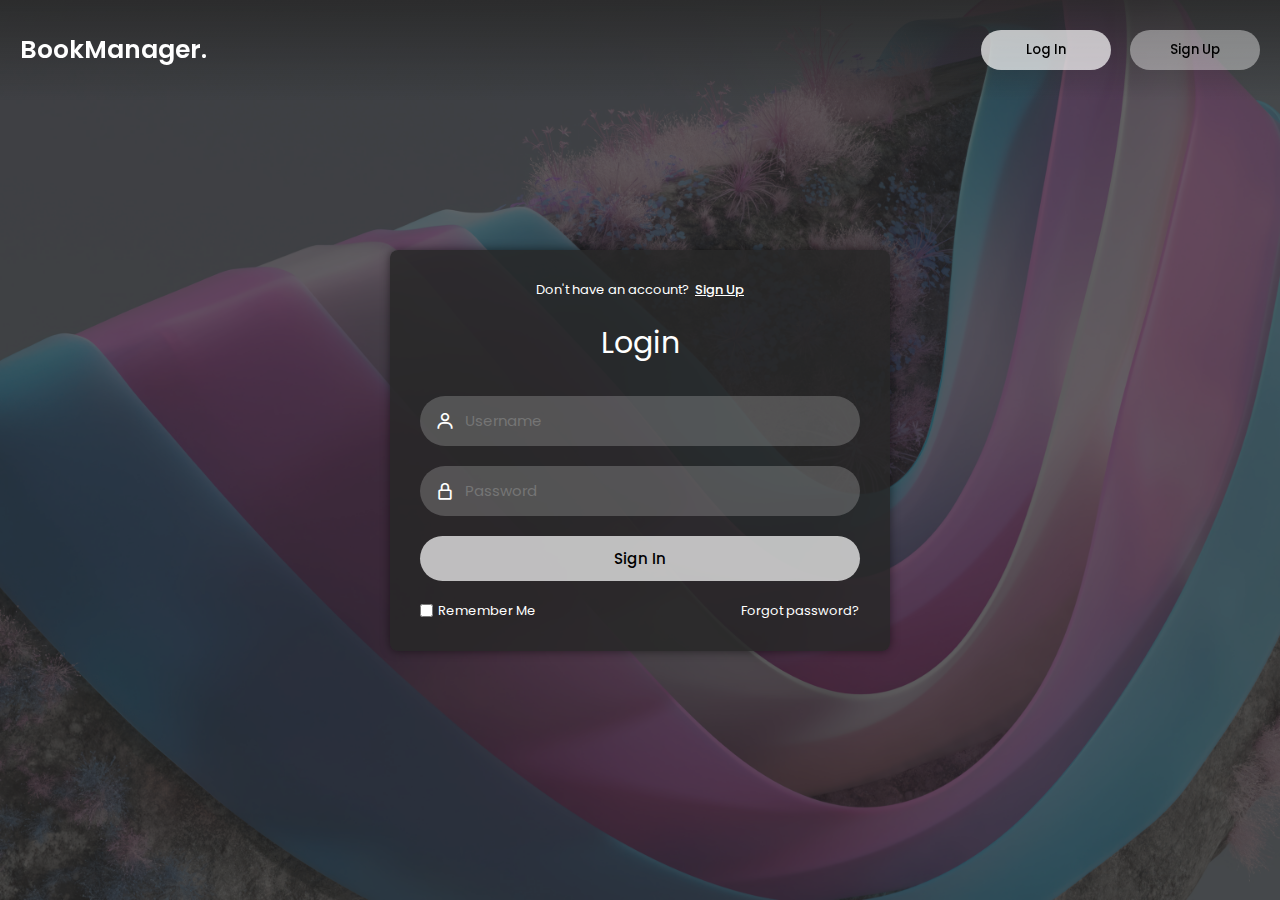
==== src/main/resources/static/index.html @ 35e02e0c "Initial commit" ====
<!DOCTYPE html>
<html lang="en">
<head>
    <meta charset="UTF-8">
    <meta http-equiv="X-UA-Compatible" content="IE=edge">
    <meta name="viewport" content="width=device-width, initial-scale=1.0">
    <link href='https://unpkg.com/boxicons@2.1.4/css/boxicons.min.css' rel='stylesheet'>
    <link rel="stylesheet" href="style.css">
    <title>Book Manager</title>
</head>
<body>
<div class="wrapper">
    <nav class="nav">
        <div class="nav-logo">
            <p>BookManager.</p>
        </div>
        <div class="nav-button">
            <button class="btn white-btn" id="loginBtn" onclick="showLogin()">Log In</button>
            <button class="btn" id="registerBtn" onclick="showRegister()">Sign Up</button>
        </div>
        <div class="nav-menu-btn">
            <i class="bx bx-menu" onclick="myMenuFunction()"></i>
        </div>
    </nav>

    <form id="login" style="display: block;">
        <div class="top">
            <span>Don't have an account? <a href="#" onclick="showRegister()">Sign Up</a></span>
            <header>Login</header>
        </div>
        <div class="input-box">
            <input type="text" id="login-username" class="input-field" placeholder="Username" required>
            <i class="bx bx-user"></i>
        </div>
        <div class="input-box">
            <input type="password" id="login-password" class="input-field" placeholder="Password" required>
            <i class="bx bx-lock-alt"></i>
        </div>
        <div class="input-box">
            <input type="submit" class="submit" value="Sign In">
        </div>
        <div class="two-col">
            <div class="one">
                <input type="checkbox" id="login-check">
                <label for="login-check"> Remember Me</label>
            </div>
            <div class="two">
                <label><a href="#">Forgot password?</a></label>
            </div>
        </div>
    </form>

    <!-- Register Form -->
    <form id="register" style="display: none;">
        <div class="top">
            <span>Have an account? <a href="#" onclick="showLogin()">Login</a></span>
            <header>Sign Up</header>
        </div>
        <div class="two-forms">
            <div class="input-box">
                <input type="text" id="first-name" class="input-field" placeholder="Firstname" required>
                <i class="bx bx-user"></i>
            </div>
            <div class="input-box">
                <input type="text" id="last-name" class="input-field" placeholder="Lastname" required>
                <i class="bx bx-user"></i>
            </div>
        </div>
        <div class="input-box">
            <input type="text" id="register-email" class="input-field" placeholder="UserName" required>
            <i class="bx bx-user"></i>
        </div>
        <div class="input-box">
            <input type="password" id="register-password" class="input-field" placeholder="Password" required>
            <i class="bx bx-lock-alt"></i>
        </div>
        <div class="input-box">
            <input type="submit" class="submit" value="Register">
        </div>
        <div class="two-col">
            <div class="one">
                <input type="checkbox" id="register-check">
                <label for="register-check"> Remember Me</label>
            </div>
            <div class="two">
                <label><a href="#">Terms & conditions</a></label>
            </div>
        </div>
    </form>
            </div>

<script src="login.js"></script>
</body>
</html>
---- src/main/resources/static/style.css ----
/* POPPINS FONT */
@import url('https://fonts.googleapis.com/css2?family=Poppins:wght@400;500;600;700&display=swap');

* {
    margin: 0;
    padding: 0;
    box-sizing: border-box;
    font-family: 'Poppins', sans-serif;
}

body {
    background: url('./windows.jpg') no-repeat center center fixed;
    background-size: cover;
    overflow-y: auto;
    height: 100vh;
    color: #ffffff;
}

/* Wrapper to center the form */
.wrapper {
    display: flex;
    flex-direction: column;
    justify-content: center;
    align-items: center;
    min-height: 100vh;
    background: rgba(39, 39, 39, 0.7); /* Slightly increased opacity for better readability */
}

/* Navigation Bar */
.nav {
    position: fixed;
    top: 0;
    width: 100%;
    height: 100px;
    display: flex;
    justify-content: space-between;
    align-items: center;
    padding: 0 20px;
    background: linear-gradient(rgba(39, 39, 39, 0.8), transparent);
    z-index: 100;
}

.nav-logo p {
    color: white;
    font-size: 25px;
    font-weight: 600;
}

.nav-button .btn {
    width: 130px;
    height: 40px;
    font-weight: 500;
    background: rgba(255, 255, 255, 0.4);
    border: none;
    border-radius: 30px;
    cursor: pointer;
    transition: background .3s ease;
}

.btn:hover {
    background: rgba(255, 255, 255, 0.3);
}

#registerBtn {
    margin-left: 15px;
}

.btn.white-btn {
    background: rgba(255, 255, 255, 0.7);
}

.btn.white-btn:hover {
    background: rgba(255, 255, 255, 0.5);
}

.nav-menu-btn {
    display: none;
}

/* Form Box */
form {
    background: rgba(39, 39, 39, 0.85);
    padding: 30px;
    border-radius: 8px;
    box-shadow: 0 0 10px rgba(0, 0, 0, 0.5);
    max-width: 500px;
    width: 100%;
    margin: 20px 0;
}

.top span {
    color: #fff;
    font-size: small;
    display: flex;
    justify-content: center;
    margin-bottom: 20px;
}

.top span a {
    font-weight: 500;
    color: #fff;
    margin-left: 5px;
    text-decoration: underline;
}

header {
    color: #fff;
    font-size: 30px;
    text-align: center;
    margin-bottom: 30px;
}

/* Two Forms Layout */
.two-forms {
    display: flex;
    gap: 10px;
    flex-wrap: wrap;
}

/* Input Fields */
.input-box {
    position: relative;
    margin-bottom: 20px;
}

.input-field {
    font-size: 15px;
    background: rgba(255, 255, 255, 0.2);
    color: #fff;
    height: 50px;
    width: 100%;
    padding: 0 10px 0 45px;
    border: none;
    border-radius: 30px;
    outline: none;
    transition: background .2s ease;
}

.input-field:hover,
.input-field:focus {
    background: rgba(255, 255, 255, 0.25);
}

.input-box i {
    position: absolute;
    top: 50%;
    left: 15px;
    transform: translateY(-50%);
    color: #fff;
    font-size: 20px;
}

/* Submit Button */
.submit {
    font-size: 15px;
    font-weight: 500;
    color: black;
    height: 45px;
    width: 100%;
    border: none;
    border-radius: 30px;
    background: rgba(255, 255, 255, 0.7);
    cursor: pointer;
    transition: background .3s ease, box-shadow .3s ease;
}

.submit:hover {
    background: rgba(255, 255, 255, 0.5);
    box-shadow: 1px 5px 7px 1px rgba(0, 0, 0, 0.2);
}

/* Two Column Section */
.two-col {
    display: flex;
    justify-content: space-between;
    color: #fff;
    font-size: small;
    margin-top: 10px;
}

.two-col .one {
    display: flex;
    align-items: center;
    gap: 5px;
}

.two-col label a {
    text-decoration: none;
    color: #fff;
}

.two-col label a:hover {
    text-decoration: underline;
}

/* Responsive Design */
@media only screen and (max-width: 786px) {
    .nav-button {
        display: none;
    }
    .nav-menu-btn {
        display: block;
    }
    .nav-menu-btn i {
        font-size: 25px;
        color: #fff;
        padding: 10px;
        background: rgba(255, 255, 255, 0.2);
        border-radius: 50%;
        cursor: pointer;
        transition: background .3s;
    }
    .nav-menu-btn i:hover {
        background: rgba(255, 255, 255, 0.15);
    }
    .wrapper {
        padding: 20px;
    }
    form {
        max-width: 100%;
    }
    .two-forms {
        flex-direction: column;
    }
}
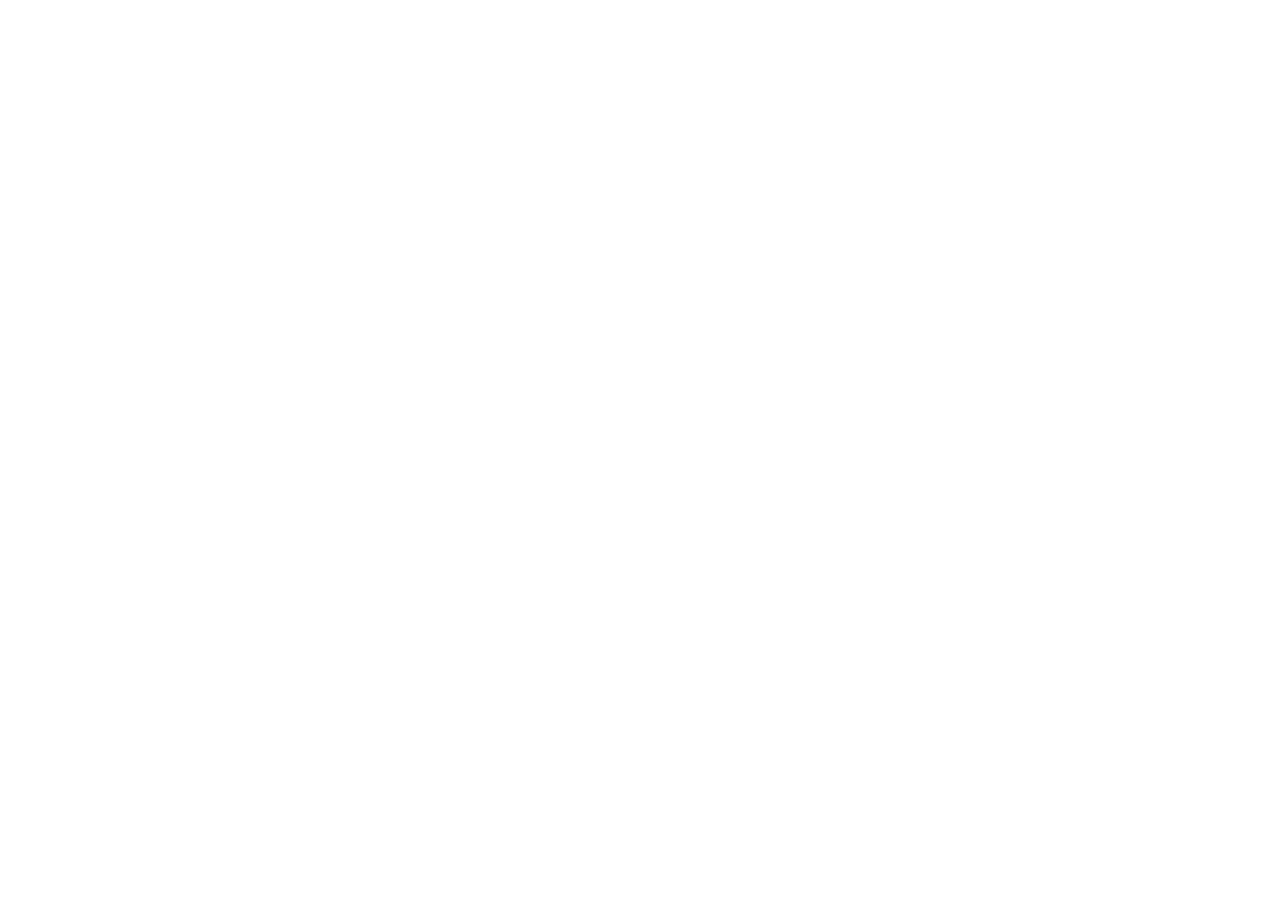
==== commit 4c09917e: "updating and comment un used controller and Service" ====
--- a/src/main/resources/static/index.html
+++ b/src/main/resources/static/index.html
@@ -1,94 +1,94 @@
-<!DOCTYPE html>
-<html lang="en">
-<head>
-    <meta charset="UTF-8">
-    <meta http-equiv="X-UA-Compatible" content="IE=edge">
-    <meta name="viewport" content="width=device-width, initial-scale=1.0">
-    <link href='https://unpkg.com/boxicons@2.1.4/css/boxicons.min.css' rel='stylesheet'>
-    <link rel="stylesheet" href="style.css">
-    <title>Book Manager</title>
-</head>
-<body>
-<div class="wrapper">
-    <nav class="nav">
-        <div class="nav-logo">
-            <p>BookManager.</p>
-        </div>
-        <div class="nav-button">
-            <button class="btn white-btn" id="loginBtn" onclick="showLogin()">Log In</button>
-            <button class="btn" id="registerBtn" onclick="showRegister()">Sign Up</button>
-        </div>
-        <div class="nav-menu-btn">
-            <i class="bx bx-menu" onclick="myMenuFunction()"></i>
-        </div>
-    </nav>
+<!--<!DOCTYPE html>-->
+<!--<html lang="en">-->
+<!--<head>-->
+<!--    <meta charset="UTF-8">-->
+<!--    <meta http-equiv="X-UA-Compatible" content="IE=edge">-->
+<!--    <meta name="viewport" content="width=device-width, initial-scale=1.0">-->
+<!--    <link href='https://unpkg.com/boxicons@2.1.4/css/boxicons.min.css' rel='stylesheet'>-->
+<!--    <link rel="stylesheet" href="style.css">-->
+<!--    <title>Book Manager</title>-->
+<!--</head>-->
+<!--<body>-->
+<!--<div class="wrapper">-->
+<!--    <nav class="nav">-->
+<!--        <div class="nav-logo">-->
+<!--            <p>BookManager.</p>-->
+<!--        </div>-->
+<!--        <div class="nav-button">-->
+<!--            <button class="btn white-btn" id="loginBtn" onclick="showLogin()">Log In</button>-->
+<!--            <button class="btn" id="registerBtn" onclick="showRegister()">Sign Up</button>-->
+<!--        </div>-->
+<!--        <div class="nav-menu-btn">-->
+<!--            <i class="bx bx-menu" onclick="myMenuFunction()"></i>-->
+<!--        </div>-->
+<!--    </nav>-->
 
-    <form id="login" style="display: block;">
-        <div class="top">
-            <span>Don't have an account? <a href="#" onclick="showRegister()">Sign Up</a></span>
-            <header>Login</header>
-        </div>
-        <div class="input-box">
-            <input type="text" id="login-username" class="input-field" placeholder="Username" required>
-            <i class="bx bx-user"></i>
-        </div>
-        <div class="input-box">
-            <input type="password" id="login-password" class="input-field" placeholder="Password" required>
-            <i class="bx bx-lock-alt"></i>
-        </div>
-        <div class="input-box">
-            <input type="submit" class="submit" value="Sign In">
-        </div>
-        <div class="two-col">
-            <div class="one">
-                <input type="checkbox" id="login-check">
-                <label for="login-check"> Remember Me</label>
-            </div>
-            <div class="two">
-                <label><a href="#">Forgot password?</a></label>
-            </div>
-        </div>
-    </form>
+<!--    <form id="login" style="display: block;">-->
+<!--        <div class="top">-->
+<!--            <span>Don't have an account? <a href="#" onclick="showRegister()">Sign Up</a></span>-->
+<!--            <header>Login</header>-->
+<!--        </div>-->
+<!--        <div class="input-box">-->
+<!--            <input type="text" id="login-username" class="input-field" placeholder="Username" required>-->
+<!--            <i class="bx bx-user"></i>-->
+<!--        </div>-->
+<!--        <div class="input-box">-->
+<!--            <input type="password" id="login-password" class="input-field" placeholder="Password" required>-->
+<!--            <i class="bx bx-lock-alt"></i>-->
+<!--        </div>-->
+<!--        <div class="input-box">-->
+<!--            <input type="submit" class="submit" value="Sign In">-->
+<!--        </div>-->
+<!--        <div class="two-col">-->
+<!--            <div class="one">-->
+<!--                <input type="checkbox" id="login-check">-->
+<!--                <label for="login-check"> Remember Me</label>-->
+<!--            </div>-->
+<!--            <div class="two">-->
+<!--                <label><a href="#">Forgot password?</a></label>-->
+<!--            </div>-->
+<!--        </div>-->
+<!--    </form>-->
 
-    <!-- Register Form -->
-    <form id="register" style="display: none;">
-        <div class="top">
-            <span>Have an account? <a href="#" onclick="showLogin()">Login</a></span>
-            <header>Sign Up</header>
-        </div>
-        <div class="two-forms">
-            <div class="input-box">
-                <input type="text" id="first-name" class="input-field" placeholder="Firstname" required>
-                <i class="bx bx-user"></i>
-            </div>
-            <div class="input-box">
-                <input type="text" id="last-name" class="input-field" placeholder="Lastname" required>
-                <i class="bx bx-user"></i>
-            </div>
-        </div>
-        <div class="input-box">
-            <input type="text" id="register-email" class="input-field" placeholder="UserName" required>
-            <i class="bx bx-user"></i>
-        </div>
-        <div class="input-box">
-            <input type="password" id="register-password" class="input-field" placeholder="Password" required>
-            <i class="bx bx-lock-alt"></i>
-        </div>
-        <div class="input-box">
-            <input type="submit" class="submit" value="Register">
-        </div>
-        <div class="two-col">
-            <div class="one">
-                <input type="checkbox" id="register-check">
-                <label for="register-check"> Remember Me</label>
-            </div>
-            <div class="two">
-                <label><a href="#">Terms & conditions</a></label>
-            </div>
-        </div>
-    </form>
-            </div>
+<!--    &lt;!&ndash; Register Form &ndash;&gt;-->
+<!--    <form id="register" style="display: none;">-->
+<!--        <div class="top">-->
+<!--            <span>Have an account? <a href="#" onclick="showLogin()">Login</a></span>-->
+<!--            <header>Sign Up</header>-->
+<!--        </div>-->
+<!--        <div class="two-forms">-->
+<!--            <div class="input-box">-->
+<!--                <input type="text" id="first-name" class="input-field" placeholder="Firstname" required>-->
+<!--                <i class="bx bx-user"></i>-->
+<!--            </div>-->
+<!--            <div class="input-box">-->
+<!--                <input type="text" id="last-name" class="input-field" placeholder="Lastname" required>-->
+<!--                <i class="bx bx-user"></i>-->
+<!--            </div>-->
+<!--        </div>-->
+<!--        <div class="input-box">-->
+<!--            <input type="text" id="register-email" class="input-field" placeholder="UserName" required>-->
+<!--            <i class="bx bx-user"></i>-->
+<!--        </div>-->
+<!--        <div class="input-box">-->
+<!--            <input type="password" id="register-password" class="input-field" placeholder="Password" required>-->
+<!--            <i class="bx bx-lock-alt"></i>-->
+<!--        </div>-->
+<!--        <div class="input-box">-->
+<!--            <input type="submit" class="submit" value="Register">-->
+<!--        </div>-->
+<!--        <div class="two-col">-->
+<!--            <div class="one">-->
+<!--                <input type="checkbox" id="register-check">-->
+<!--                <label for="register-check"> Remember Me</label>-->
+<!--            </div>-->
+<!--            <div class="two">-->
+<!--                <label><a href="#">Terms & conditions</a></label>-->
+<!--            </div>-->
+<!--        </div>-->
+<!--    </form>-->
+<!--            </div>-->
 
-<script src="login.js"></script>
-</body>
-</html>
+<!--<script src="login.js"></script>-->
+<!--</body>-->
+<!--</html>-->
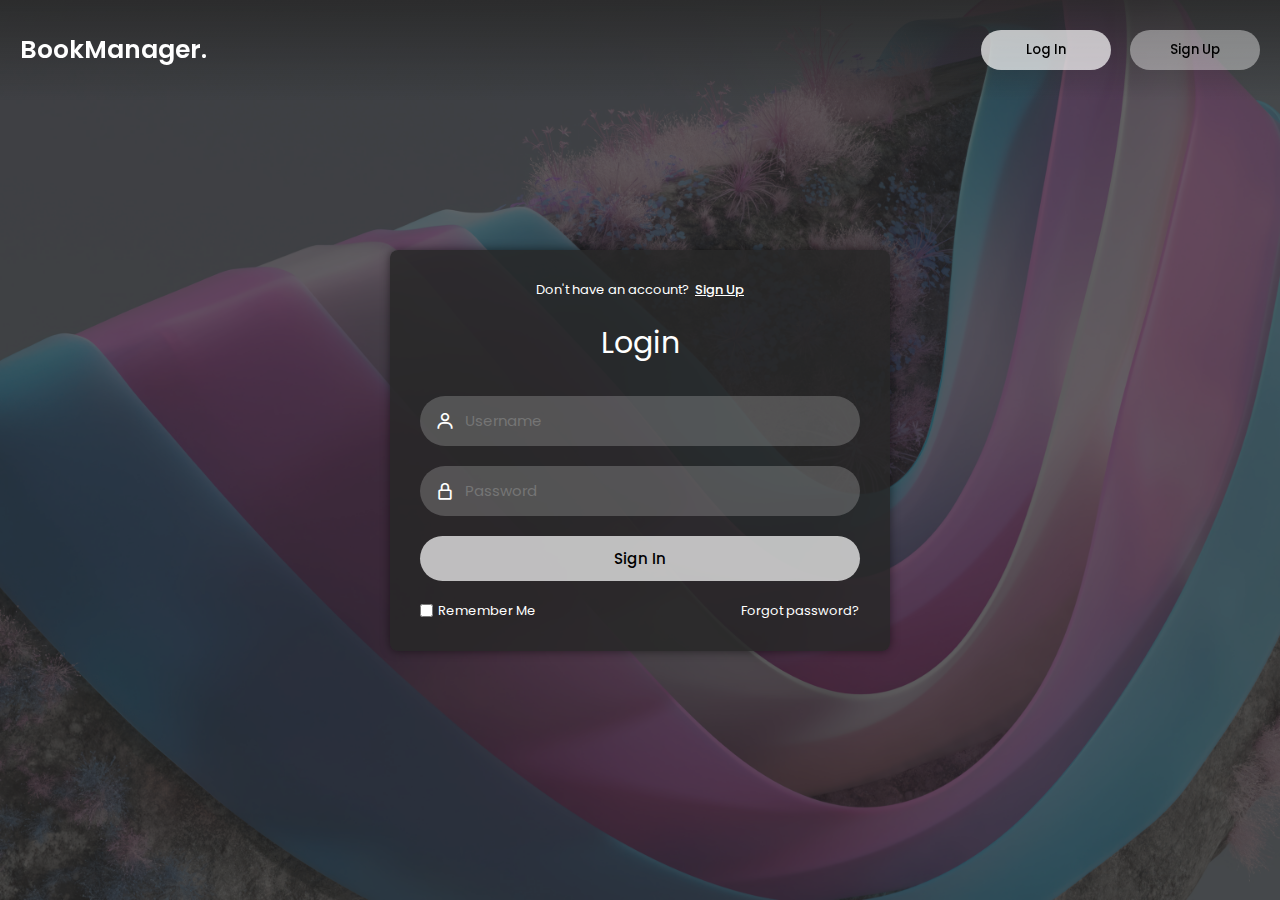
==== commit 06fdb8c3: "updating and comment un used controller and Service" ====
--- a/src/main/resources/static/index.html
+++ b/src/main/resources/static/index.html
@@ -1,94 +1,94 @@
-<!--<!DOCTYPE html>-->
-<!--<html lang="en">-->
-<!--<head>-->
-<!--    <meta charset="UTF-8">-->
-<!--    <meta http-equiv="X-UA-Compatible" content="IE=edge">-->
-<!--    <meta name="viewport" content="width=device-width, initial-scale=1.0">-->
-<!--    <link href='https://unpkg.com/boxicons@2.1.4/css/boxicons.min.css' rel='stylesheet'>-->
-<!--    <link rel="stylesheet" href="style.css">-->
-<!--    <title>Book Manager</title>-->
-<!--</head>-->
-<!--<body>-->
-<!--<div class="wrapper">-->
-<!--    <nav class="nav">-->
-<!--        <div class="nav-logo">-->
-<!--            <p>BookManager.</p>-->
-<!--        </div>-->
-<!--        <div class="nav-button">-->
-<!--            <button class="btn white-btn" id="loginBtn" onclick="showLogin()">Log In</button>-->
-<!--            <button class="btn" id="registerBtn" onclick="showRegister()">Sign Up</button>-->
-<!--        </div>-->
-<!--        <div class="nav-menu-btn">-->
-<!--            <i class="bx bx-menu" onclick="myMenuFunction()"></i>-->
-<!--        </div>-->
-<!--    </nav>-->
+<!DOCTYPE html>
+<html lang="en">
+<head>
+    <meta charset="UTF-8">
+    <meta http-equiv="X-UA-Compatible" content="IE=edge">
+    <meta name="viewport" content="width=device-width, initial-scale=1.0">
+    <link href='https://unpkg.com/boxicons@2.1.4/css/boxicons.min.css' rel='stylesheet'>
+    <link rel="stylesheet" href="style.css">
+    <title>Book Manager</title>
+</head>
+<body>
+<div class="wrapper">
+    <nav class="nav">
+        <div class="nav-logo">
+            <p>BookManager.</p>
+        </div>
+        <div class="nav-button">
+            <button class="btn white-btn" id="loginBtn" onclick="showLogin()">Log In</button>
+            <button class="btn" id="registerBtn" onclick="showRegister()">Sign Up</button>
+        </div>
+        <div class="nav-menu-btn">
+            <i class="bx bx-menu" onclick="myMenuFunction()"></i>
+        </div>
+    </nav>
 
-<!--    <form id="login" style="display: block;">-->
-<!--        <div class="top">-->
-<!--            <span>Don't have an account? <a href="#" onclick="showRegister()">Sign Up</a></span>-->
-<!--            <header>Login</header>-->
-<!--        </div>-->
-<!--        <div class="input-box">-->
-<!--            <input type="text" id="login-username" class="input-field" placeholder="Username" required>-->
-<!--            <i class="bx bx-user"></i>-->
-<!--        </div>-->
-<!--        <div class="input-box">-->
-<!--            <input type="password" id="login-password" class="input-field" placeholder="Password" required>-->
-<!--            <i class="bx bx-lock-alt"></i>-->
-<!--        </div>-->
-<!--        <div class="input-box">-->
-<!--            <input type="submit" class="submit" value="Sign In">-->
-<!--        </div>-->
-<!--        <div class="two-col">-->
-<!--            <div class="one">-->
-<!--                <input type="checkbox" id="login-check">-->
-<!--                <label for="login-check"> Remember Me</label>-->
-<!--            </div>-->
-<!--            <div class="two">-->
-<!--                <label><a href="#">Forgot password?</a></label>-->
-<!--            </div>-->
-<!--        </div>-->
-<!--    </form>-->
+    <form id="login" style="display: block;">
+        <div class="top">
+            <span>Don't have an account? <a href="#" onclick="showRegister()">Sign Up</a></span>
+            <header>Login</header>
+        </div>
+        <div class="input-box">
+            <input type="text" id="login-username" class="input-field" placeholder="Username" required>
+            <i class="bx bx-user"></i>
+        </div>
+        <div class="input-box">
+            <input type="password" id="login-password" class="input-field" placeholder="Password" required>
+            <i class="bx bx-lock-alt"></i>
+        </div>
+        <div class="input-box">
+            <input type="submit" class="submit" value="Sign In">
+        </div>
+        <div class="two-col">
+            <div class="one">
+                <input type="checkbox" id="login-check">
+                <label for="login-check"> Remember Me</label>
+            </div>
+            <div class="two">
+                <label><a href="#">Forgot password?</a></label>
+            </div>
+        </div>
+    </form>
 
-<!--    &lt;!&ndash; Register Form &ndash;&gt;-->
-<!--    <form id="register" style="display: none;">-->
-<!--        <div class="top">-->
-<!--            <span>Have an account? <a href="#" onclick="showLogin()">Login</a></span>-->
-<!--            <header>Sign Up</header>-->
-<!--        </div>-->
-<!--        <div class="two-forms">-->
-<!--            <div class="input-box">-->
-<!--                <input type="text" id="first-name" class="input-field" placeholder="Firstname" required>-->
-<!--                <i class="bx bx-user"></i>-->
-<!--            </div>-->
-<!--            <div class="input-box">-->
-<!--                <input type="text" id="last-name" class="input-field" placeholder="Lastname" required>-->
-<!--                <i class="bx bx-user"></i>-->
-<!--            </div>-->
-<!--        </div>-->
-<!--        <div class="input-box">-->
-<!--            <input type="text" id="register-email" class="input-field" placeholder="UserName" required>-->
-<!--            <i class="bx bx-user"></i>-->
-<!--        </div>-->
-<!--        <div class="input-box">-->
-<!--            <input type="password" id="register-password" class="input-field" placeholder="Password" required>-->
-<!--            <i class="bx bx-lock-alt"></i>-->
-<!--        </div>-->
-<!--        <div class="input-box">-->
-<!--            <input type="submit" class="submit" value="Register">-->
-<!--        </div>-->
-<!--        <div class="two-col">-->
-<!--            <div class="one">-->
-<!--                <input type="checkbox" id="register-check">-->
-<!--                <label for="register-check"> Remember Me</label>-->
-<!--            </div>-->
-<!--            <div class="two">-->
-<!--                <label><a href="#">Terms & conditions</a></label>-->
-<!--            </div>-->
-<!--        </div>-->
-<!--    </form>-->
-<!--            </div>-->
+    <!-- Register Form -->
+    <form id="register" style="display: none;">
+        <div class="top">
+            <span>Have an account? <a href="#" onclick="showLogin()">Login</a></span>
+            <header>Sign Up</header>
+        </div>
+        <div class="two-forms">
+            <div class="input-box">
+                <input type="text" id="first-name" class="input-field" placeholder="Firstname" required>
+                <i class="bx bx-user"></i>
+            </div>
+            <div class="input-box">
+                <input type="text" id="last-name" class="input-field" placeholder="Lastname" required>
+                <i class="bx bx-user"></i>
+            </div>
+        </div>
+        <div class="input-box">
+            <input type="text" id="register-email" class="input-field" placeholder="UserName" required>
+            <i class="bx bx-user"></i>
+        </div>
+        <div class="input-box">
+            <input type="password" id="register-password" class="input-field" placeholder="Password" required>
+            <i class="bx bx-lock-alt"></i>
+        </div>
+        <div class="input-box">
+            <input type="submit" class="submit" value="Register">
+        </div>
+        <div class="two-col">
+            <div class="one">
+                <input type="checkbox" id="register-check">
+                <label for="register-check"> Remember Me</label>
+            </div>
+            <div class="two">
+                <label><a href="#">Terms & conditions</a></label>
+            </div>
+        </div>
+    </form>
+            </div>
 
-<!--<script src="login.js"></script>-->
-<!--</body>-->
-<!--</html>-->
+<script src="login.js"></script>
+</body>
+</html>
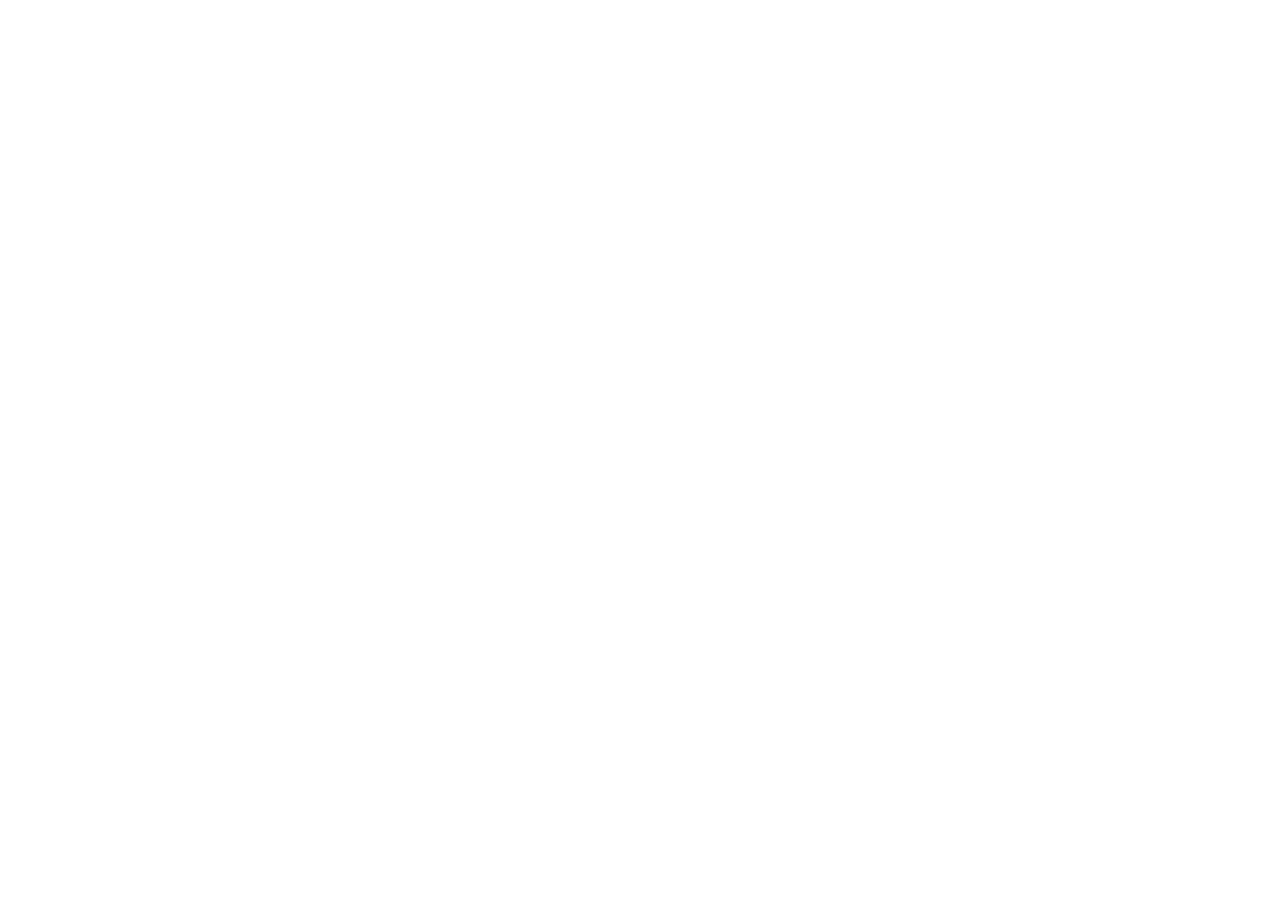
==== commit f434d83d: "updating and comment un used controller and Service" ====
--- a/src/main/resources/static/index.html
+++ b/src/main/resources/static/index.html
@@ -1,94 +1,94 @@
-<!DOCTYPE html>
-<html lang="en">
-<head>
-    <meta charset="UTF-8">
-    <meta http-equiv="X-UA-Compatible" content="IE=edge">
-    <meta name="viewport" content="width=device-width, initial-scale=1.0">
-    <link href='https://unpkg.com/boxicons@2.1.4/css/boxicons.min.css' rel='stylesheet'>
-    <link rel="stylesheet" href="style.css">
-    <title>Book Manager</title>
-</head>
-<body>
-<div class="wrapper">
-    <nav class="nav">
-        <div class="nav-logo">
-            <p>BookManager.</p>
-        </div>
-        <div class="nav-button">
-            <button class="btn white-btn" id="loginBtn" onclick="showLogin()">Log In</button>
-            <button class="btn" id="registerBtn" onclick="showRegister()">Sign Up</button>
-        </div>
-        <div class="nav-menu-btn">
-            <i class="bx bx-menu" onclick="myMenuFunction()"></i>
-        </div>
-    </nav>
+<!--<!DOCTYPE html>-->
+<!--<html lang="en">-->
+<!--<head>-->
+<!--    <meta charset="UTF-8">-->
+<!--    <meta http-equiv="X-UA-Compatible" content="IE=edge">-->
+<!--    <meta name="viewport" content="width=device-width, initial-scale=1.0">-->
+<!--    <link href='https://unpkg.com/boxicons@2.1.4/css/boxicons.min.css' rel='stylesheet'>-->
+<!--    <link rel="stylesheet" href="style.css">-->
+<!--    <title>Book Manager</title>-->
+<!--</head>-->
+<!--<body>-->
+<!--<div class="wrapper">-->
+<!--    <nav class="nav">-->
+<!--        <div class="nav-logo">-->
+<!--            <p>BookManager.</p>-->
+<!--        </div>-->
+<!--        <div class="nav-button">-->
+<!--            <button class="btn white-btn" id="loginBtn" onclick="showLogin()">Log In</button>-->
+<!--            <button class="btn" id="registerBtn" onclick="showRegister()">Sign Up</button>-->
+<!--        </div>-->
+<!--        <div class="nav-menu-btn">-->
+<!--            <i class="bx bx-menu" onclick="myMenuFunction()"></i>-->
+<!--        </div>-->
+<!--    </nav>-->
 
-    <form id="login" style="display: block;">
-        <div class="top">
-            <span>Don't have an account? <a href="#" onclick="showRegister()">Sign Up</a></span>
-            <header>Login</header>
-        </div>
-        <div class="input-box">
-            <input type="text" id="login-username" class="input-field" placeholder="Username" required>
-            <i class="bx bx-user"></i>
-        </div>
-        <div class="input-box">
-            <input type="password" id="login-password" class="input-field" placeholder="Password" required>
-            <i class="bx bx-lock-alt"></i>
-        </div>
-        <div class="input-box">
-            <input type="submit" class="submit" value="Sign In">
-        </div>
-        <div class="two-col">
-            <div class="one">
-                <input type="checkbox" id="login-check">
-                <label for="login-check"> Remember Me</label>
-            </div>
-            <div class="two">
-                <label><a href="#">Forgot password?</a></label>
-            </div>
-        </div>
-    </form>
+<!--    <form id="login" style="display: block;">-->
+<!--        <div class="top">-->
+<!--            <span>Don't have an account? <a href="#" onclick="showRegister()">Sign Up</a></span>-->
+<!--            <header>Login</header>-->
+<!--        </div>-->
+<!--        <div class="input-box">-->
+<!--            <input type="text" id="login-username" class="input-field" placeholder="Username" required>-->
+<!--            <i class="bx bx-user"></i>-->
+<!--        </div>-->
+<!--        <div class="input-box">-->
+<!--            <input type="password" id="login-password" class="input-field" placeholder="Password" required>-->
+<!--            <i class="bx bx-lock-alt"></i>-->
+<!--        </div>-->
+<!--        <div class="input-box">-->
+<!--            <input type="submit" class="submit" value="Sign In">-->
+<!--        </div>-->
+<!--        <div class="two-col">-->
+<!--            <div class="one">-->
+<!--                <input type="checkbox" id="login-check">-->
+<!--                <label for="login-check"> Remember Me</label>-->
+<!--            </div>-->
+<!--            <div class="two">-->
+<!--                <label><a href="#">Forgot password?</a></label>-->
+<!--            </div>-->
+<!--        </div>-->
+<!--    </form>-->
 
-    <!-- Register Form -->
-    <form id="register" style="display: none;">
-        <div class="top">
-            <span>Have an account? <a href="#" onclick="showLogin()">Login</a></span>
-            <header>Sign Up</header>
-        </div>
-        <div class="two-forms">
-            <div class="input-box">
-                <input type="text" id="first-name" class="input-field" placeholder="Firstname" required>
-                <i class="bx bx-user"></i>
-            </div>
-            <div class="input-box">
-                <input type="text" id="last-name" class="input-field" placeholder="Lastname" required>
-                <i class="bx bx-user"></i>
-            </div>
-        </div>
-        <div class="input-box">
-            <input type="text" id="register-email" class="input-field" placeholder="UserName" required>
-            <i class="bx bx-user"></i>
-        </div>
-        <div class="input-box">
-            <input type="password" id="register-password" class="input-field" placeholder="Password" required>
-            <i class="bx bx-lock-alt"></i>
-        </div>
-        <div class="input-box">
-            <input type="submit" class="submit" value="Register">
-        </div>
-        <div class="two-col">
-            <div class="one">
-                <input type="checkbox" id="register-check">
-                <label for="register-check"> Remember Me</label>
-            </div>
-            <div class="two">
-                <label><a href="#">Terms & conditions</a></label>
-            </div>
-        </div>
-    </form>
-            </div>
+<!--    &lt;!&ndash; Register Form &ndash;&gt;-->
+<!--    <form id="register" style="display: none;">-->
+<!--        <div class="top">-->
+<!--            <span>Have an account? <a href="#" onclick="showLogin()">Login</a></span>-->
+<!--            <header>Sign Up</header>-->
+<!--        </div>-->
+<!--        <div class="two-forms">-->
+<!--            <div class="input-box">-->
+<!--                <input type="text" id="first-name" class="input-field" placeholder="Firstname" required>-->
+<!--                <i class="bx bx-user"></i>-->
+<!--            </div>-->
+<!--            <div class="input-box">-->
+<!--                <input type="text" id="last-name" class="input-field" placeholder="Lastname" required>-->
+<!--                <i class="bx bx-user"></i>-->
+<!--            </div>-->
+<!--        </div>-->
+<!--        <div class="input-box">-->
+<!--            <input type="text" id="register-email" class="input-field" placeholder="UserName" required>-->
+<!--            <i class="bx bx-user"></i>-->
+<!--        </div>-->
+<!--        <div class="input-box">-->
+<!--            <input type="password" id="register-password" class="input-field" placeholder="Password" required>-->
+<!--            <i class="bx bx-lock-alt"></i>-->
+<!--        </div>-->
+<!--        <div class="input-box">-->
+<!--            <input type="submit" class="submit" value="Register">-->
+<!--        </div>-->
+<!--        <div class="two-col">-->
+<!--            <div class="one">-->
+<!--                <input type="checkbox" id="register-check">-->
+<!--                <label for="register-check"> Remember Me</label>-->
+<!--            </div>-->
+<!--            <div class="two">-->
+<!--                <label><a href="#">Terms & conditions</a></label>-->
+<!--            </div>-->
+<!--        </div>-->
+<!--    </form>-->
+<!--            </div>-->
 
-<script src="login.js"></script>
-</body>
-</html>
+<!--<script src="login.js"></script>-->
+<!--</body>-->
+<!--</html>-->
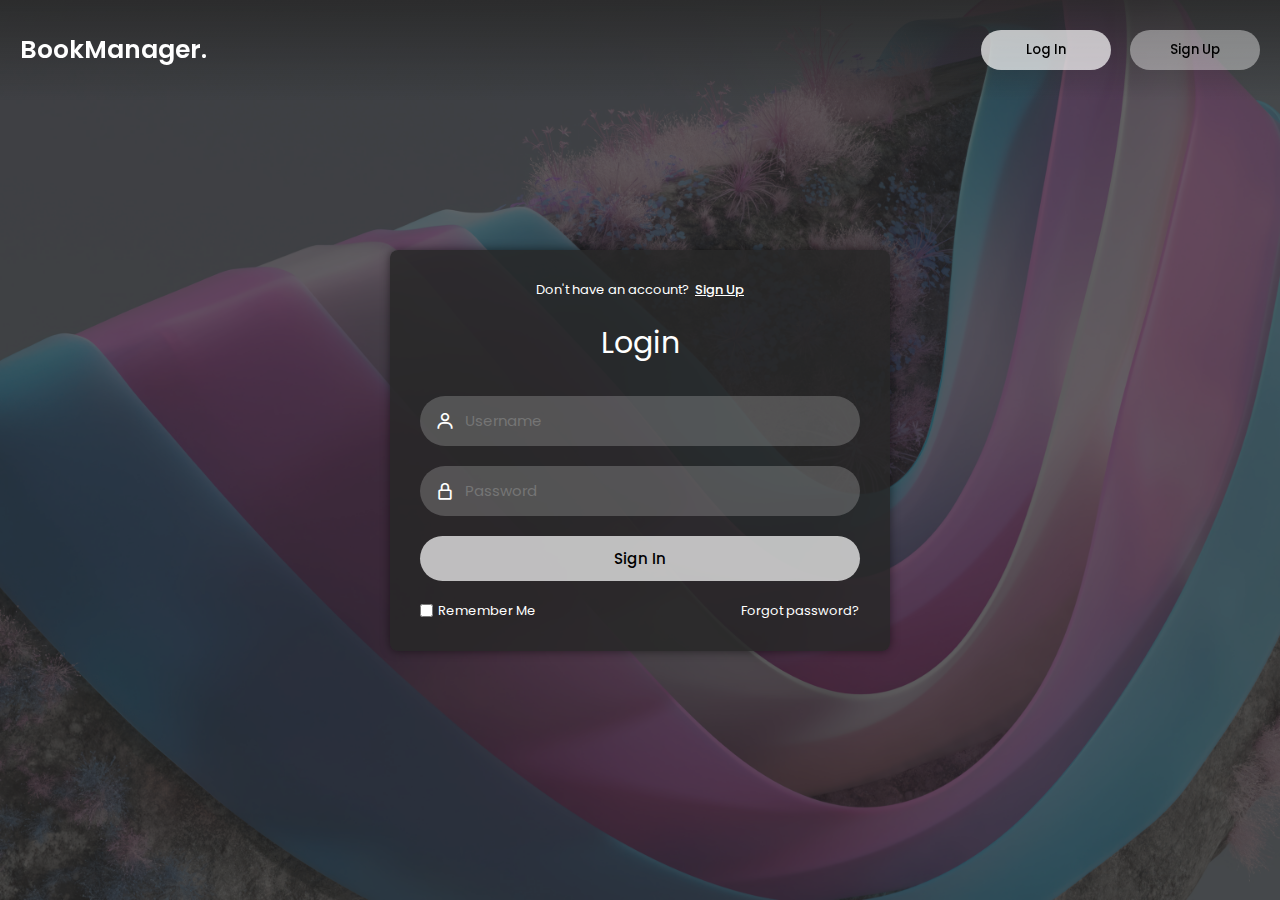
==== commit 5998b646: "./" ====
--- a/src/main/resources/static/index.html
+++ b/src/main/resources/static/index.html
@@ -1,94 +1,94 @@
-<!--<!DOCTYPE html>-->
-<!--<html lang="en">-->
-<!--<head>-->
-<!--    <meta charset="UTF-8">-->
-<!--    <meta http-equiv="X-UA-Compatible" content="IE=edge">-->
-<!--    <meta name="viewport" content="width=device-width, initial-scale=1.0">-->
-<!--    <link href='https://unpkg.com/boxicons@2.1.4/css/boxicons.min.css' rel='stylesheet'>-->
-<!--    <link rel="stylesheet" href="style.css">-->
-<!--    <title>Book Manager</title>-->
-<!--</head>-->
-<!--<body>-->
-<!--<div class="wrapper">-->
-<!--    <nav class="nav">-->
-<!--        <div class="nav-logo">-->
-<!--            <p>BookManager.</p>-->
-<!--        </div>-->
-<!--        <div class="nav-button">-->
-<!--            <button class="btn white-btn" id="loginBtn" onclick="showLogin()">Log In</button>-->
-<!--            <button class="btn" id="registerBtn" onclick="showRegister()">Sign Up</button>-->
-<!--        </div>-->
-<!--        <div class="nav-menu-btn">-->
-<!--            <i class="bx bx-menu" onclick="myMenuFunction()"></i>-->
-<!--        </div>-->
-<!--    </nav>-->
+<!DOCTYPE html>
+<html lang="en">
+<head>
+    <meta charset="UTF-8">
+    <meta http-equiv="X-UA-Compatible" content="IE=edge">
+    <meta name="viewport" content="width=device-width, initial-scale=1.0">
+    <link href='https://unpkg.com/boxicons@2.1.4/css/boxicons.min.css' rel='stylesheet'>
+    <link rel="stylesheet" href="style.css">
+    <title>Book Manager</title>
+</head>
+<body>
+<div class="wrapper">
+    <nav class="nav">
+        <div class="nav-logo">
+            <p>BookManager.</p>
+        </div>
+        <div class="nav-button">
+            <button class="btn white-btn" id="loginBtn" onclick="showLogin()">Log In</button>
+            <button class="btn" id="registerBtn" onclick="showRegister()">Sign Up</button>
+        </div>
+        <div class="nav-menu-btn">
+            <i class="bx bx-menu" onclick="myMenuFunction()"></i>
+        </div>
+    </nav>
 
-<!--    <form id="login" style="display: block;">-->
-<!--        <div class="top">-->
-<!--            <span>Don't have an account? <a href="#" onclick="showRegister()">Sign Up</a></span>-->
-<!--            <header>Login</header>-->
-<!--        </div>-->
-<!--        <div class="input-box">-->
-<!--            <input type="text" id="login-username" class="input-field" placeholder="Username" required>-->
-<!--            <i class="bx bx-user"></i>-->
-<!--        </div>-->
-<!--        <div class="input-box">-->
-<!--            <input type="password" id="login-password" class="input-field" placeholder="Password" required>-->
-<!--            <i class="bx bx-lock-alt"></i>-->
-<!--        </div>-->
-<!--        <div class="input-box">-->
-<!--            <input type="submit" class="submit" value="Sign In">-->
-<!--        </div>-->
-<!--        <div class="two-col">-->
-<!--            <div class="one">-->
-<!--                <input type="checkbox" id="login-check">-->
-<!--                <label for="login-check"> Remember Me</label>-->
-<!--            </div>-->
-<!--            <div class="two">-->
-<!--                <label><a href="#">Forgot password?</a></label>-->
-<!--            </div>-->
-<!--        </div>-->
-<!--    </form>-->
+    <form id="login" style="display: block;">
+        <div class="top">
+            <span>Don't have an account? <a href="#" onclick="showRegister()">Sign Up</a></span>
+            <header>Login</header>
+        </div>
+        <div class="input-box">
+            <input type="text" id="login-username" class="input-field" placeholder="Username" required>
+            <i class="bx bx-user"></i>
+        </div>
+        <div class="input-box">
+            <input type="password" id="login-password" class="input-field" placeholder="Password" required>
+            <i class="bx bx-lock-alt"></i>
+        </div>
+        <div class="input-box">
+            <input type="submit" class="submit" value="Sign In">
+        </div>
+        <div class="two-col">
+            <div class="one">
+                <input type="checkbox" id="login-check">
+                <label for="login-check"> Remember Me</label>
+            </div>
+            <div class="two">
+                <label><a href="#">Forgot password?</a></label>
+            </div>
+        </div>
+    </form>
 
-<!--    &lt;!&ndash; Register Form &ndash;&gt;-->
-<!--    <form id="register" style="display: none;">-->
-<!--        <div class="top">-->
-<!--            <span>Have an account? <a href="#" onclick="showLogin()">Login</a></span>-->
-<!--            <header>Sign Up</header>-->
-<!--        </div>-->
-<!--        <div class="two-forms">-->
-<!--            <div class="input-box">-->
-<!--                <input type="text" id="first-name" class="input-field" placeholder="Firstname" required>-->
-<!--                <i class="bx bx-user"></i>-->
-<!--            </div>-->
-<!--            <div class="input-box">-->
-<!--                <input type="text" id="last-name" class="input-field" placeholder="Lastname" required>-->
-<!--                <i class="bx bx-user"></i>-->
-<!--            </div>-->
-<!--        </div>-->
-<!--        <div class="input-box">-->
-<!--            <input type="text" id="register-email" class="input-field" placeholder="UserName" required>-->
-<!--            <i class="bx bx-user"></i>-->
-<!--        </div>-->
-<!--        <div class="input-box">-->
-<!--            <input type="password" id="register-password" class="input-field" placeholder="Password" required>-->
-<!--            <i class="bx bx-lock-alt"></i>-->
-<!--        </div>-->
-<!--        <div class="input-box">-->
-<!--            <input type="submit" class="submit" value="Register">-->
-<!--        </div>-->
-<!--        <div class="two-col">-->
-<!--            <div class="one">-->
-<!--                <input type="checkbox" id="register-check">-->
-<!--                <label for="register-check"> Remember Me</label>-->
-<!--            </div>-->
-<!--            <div class="two">-->
-<!--                <label><a href="#">Terms & conditions</a></label>-->
-<!--            </div>-->
-<!--        </div>-->
-<!--    </form>-->
-<!--            </div>-->
+    <!-- Register Form -->
+    <form id="register" style="display: none;">
+        <div class="top">
+            <span>Have an account? <a href="#" onclick="showLogin()">Login</a></span>
+            <header>Sign Up</header>
+        </div>
+        <div class="two-forms">
+            <div class="input-box">
+                <input type="text" id="first-name" class="input-field" placeholder="Firstname" required>
+                <i class="bx bx-user"></i>
+            </div>
+            <div class="input-box">
+                <input type="text" id="last-name" class="input-field" placeholder="Lastname" required>
+                <i class="bx bx-user"></i>
+            </div>
+        </div>
+        <div class="input-box">
+            <input type="text" id="register-email" class="input-field" placeholder="UserName" required>
+            <i class="bx bx-user"></i>
+        </div>
+        <div class="input-box">
+            <input type="password" id="register-password" class="input-field" placeholder="Password" required>
+            <i class="bx bx-lock-alt"></i>
+        </div>
+        <div class="input-box">
+            <input type="submit" class="submit" value="Register">
+        </div>
+        <div class="two-col">
+            <div class="one">
+                <input type="checkbox" id="register-check">
+                <label for="register-check"> Remember Me</label>
+            </div>
+            <div class="two">
+                <label><a href="#">Terms & conditions</a></label>
+            </div>
+        </div>
+    </form>
+</div>
 
-<!--<script src="login.js"></script>-->
-<!--</body>-->
-<!--</html>-->
+<script src="login.js"></script>
+</body>
+</html>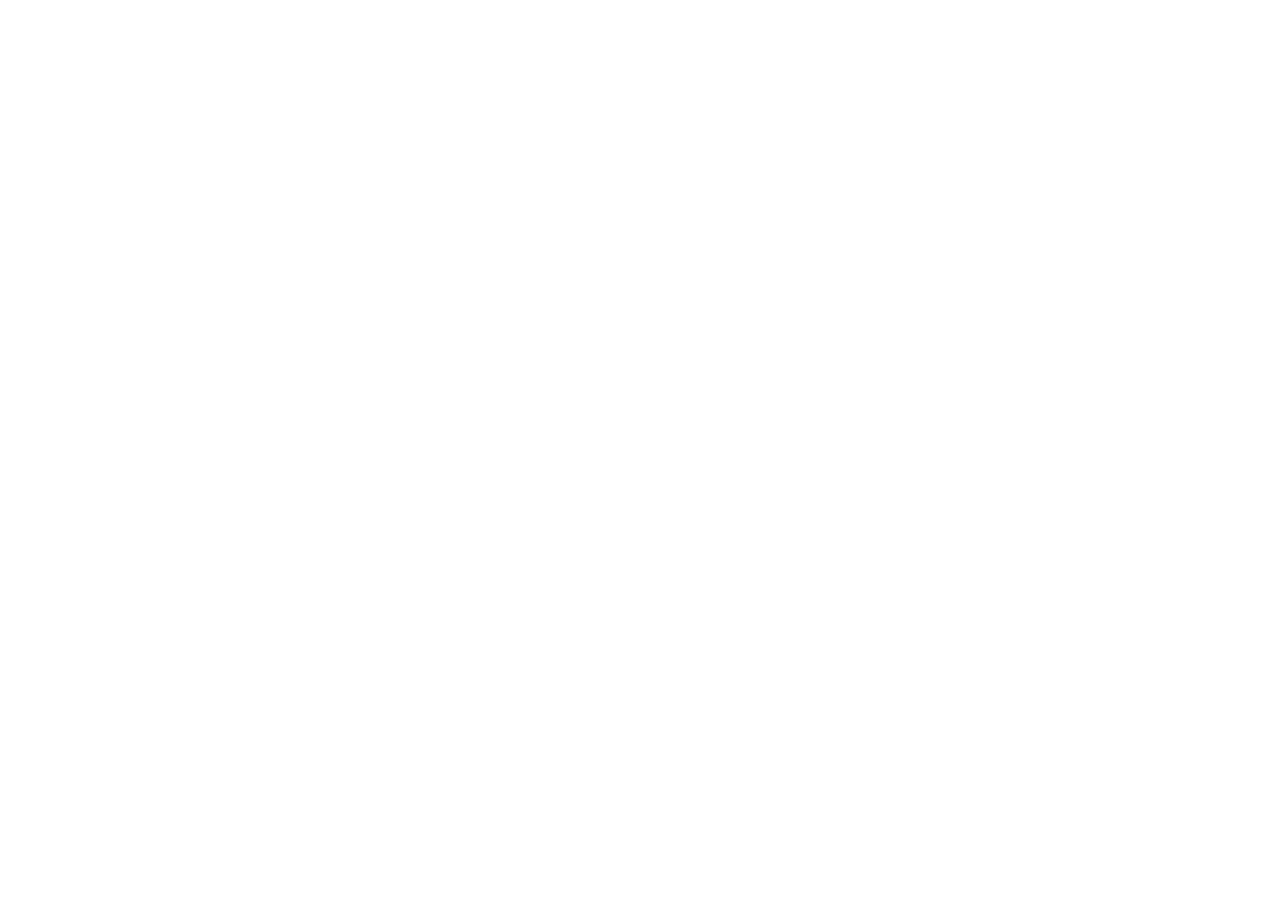
==== commit d9f640b0: "update app.js class" ====
--- a/src/main/resources/static/index.html
+++ b/src/main/resources/static/index.html
@@ -1,94 +1,94 @@
-<!DOCTYPE html>
-<html lang="en">
-<head>
-    <meta charset="UTF-8">
-    <meta http-equiv="X-UA-Compatible" content="IE=edge">
-    <meta name="viewport" content="width=device-width, initial-scale=1.0">
-    <link href='https://unpkg.com/boxicons@2.1.4/css/boxicons.min.css' rel='stylesheet'>
-    <link rel="stylesheet" href="style.css">
-    <title>Book Manager</title>
-</head>
-<body>
-<div class="wrapper">
-    <nav class="nav">
-        <div class="nav-logo">
-            <p>BookManager.</p>
-        </div>
-        <div class="nav-button">
-            <button class="btn white-btn" id="loginBtn" onclick="showLogin()">Log In</button>
-            <button class="btn" id="registerBtn" onclick="showRegister()">Sign Up</button>
-        </div>
-        <div class="nav-menu-btn">
-            <i class="bx bx-menu" onclick="myMenuFunction()"></i>
-        </div>
-    </nav>
+<!--<!DOCTYPE html>-->
+<!--<html lang="en">-->
+<!--<head>-->
+<!--    <meta charset="UTF-8">-->
+<!--    <meta http-equiv="X-UA-Compatible" content="IE=edge">-->
+<!--    <meta name="viewport" content="width=device-width, initial-scale=1.0">-->
+<!--    <link href='https://unpkg.com/boxicons@2.1.4/css/boxicons.min.css' rel='stylesheet'>-->
+<!--    <link rel="stylesheet" href="style.css">-->
+<!--    <title>Book Manager</title>-->
+<!--</head>-->
+<!--<body>-->
+<!--<div class="wrapper">-->
+<!--    <nav class="nav">-->
+<!--        <div class="nav-logo">-->
+<!--            <p>BookManager.</p>-->
+<!--        </div>-->
+<!--        <div class="nav-button">-->
+<!--            <button class="btn white-btn" id="loginBtn" onclick="showLogin()">Log In</button>-->
+<!--            <button class="btn" id="registerBtn" onclick="showRegister()">Sign Up</button>-->
+<!--        </div>-->
+<!--        <div class="nav-menu-btn">-->
+<!--            <i class="bx bx-menu" onclick="myMenuFunction()"></i>-->
+<!--        </div>-->
+<!--    </nav>-->
 
-    <form id="login" style="display: block;">
-        <div class="top">
-            <span>Don't have an account? <a href="#" onclick="showRegister()">Sign Up</a></span>
-            <header>Login</header>
-        </div>
-        <div class="input-box">
-            <input type="text" id="login-username" class="input-field" placeholder="Username" required>
-            <i class="bx bx-user"></i>
-        </div>
-        <div class="input-box">
-            <input type="password" id="login-password" class="input-field" placeholder="Password" required>
-            <i class="bx bx-lock-alt"></i>
-        </div>
-        <div class="input-box">
-            <input type="submit" class="submit" value="Sign In">
-        </div>
-        <div class="two-col">
-            <div class="one">
-                <input type="checkbox" id="login-check">
-                <label for="login-check"> Remember Me</label>
-            </div>
-            <div class="two">
-                <label><a href="#">Forgot password?</a></label>
-            </div>
-        </div>
-    </form>
+<!--    <form id="login" style="display: block;">-->
+<!--        <div class="top">-->
+<!--            <span>Don't have an account? <a href="#" onclick="showRegister()">Sign Up</a></span>-->
+<!--            <header>Login</header>-->
+<!--        </div>-->
+<!--        <div class="input-box">-->
+<!--            <input type="text" id="login-username" class="input-field" placeholder="Username" required>-->
+<!--            <i class="bx bx-user"></i>-->
+<!--        </div>-->
+<!--        <div class="input-box">-->
+<!--            <input type="password" id="login-password" class="input-field" placeholder="Password" required>-->
+<!--            <i class="bx bx-lock-alt"></i>-->
+<!--        </div>-->
+<!--        <div class="input-box">-->
+<!--            <input type="submit" class="submit" value="Sign In">-->
+<!--        </div>-->
+<!--        <div class="two-col">-->
+<!--            <div class="one">-->
+<!--                <input type="checkbox" id="login-check">-->
+<!--                <label for="login-check"> Remember Me</label>-->
+<!--            </div>-->
+<!--            <div class="two">-->
+<!--                <label><a href="#">Forgot password?</a></label>-->
+<!--            </div>-->
+<!--        </div>-->
+<!--    </form>-->
 
-    <!-- Register Form -->
-    <form id="register" style="display: none;">
-        <div class="top">
-            <span>Have an account? <a href="#" onclick="showLogin()">Login</a></span>
-            <header>Sign Up</header>
-        </div>
-        <div class="two-forms">
-            <div class="input-box">
-                <input type="text" id="first-name" class="input-field" placeholder="Firstname" required>
-                <i class="bx bx-user"></i>
-            </div>
-            <div class="input-box">
-                <input type="text" id="last-name" class="input-field" placeholder="Lastname" required>
-                <i class="bx bx-user"></i>
-            </div>
-        </div>
-        <div class="input-box">
-            <input type="text" id="register-email" class="input-field" placeholder="UserName" required>
-            <i class="bx bx-user"></i>
-        </div>
-        <div class="input-box">
-            <input type="password" id="register-password" class="input-field" placeholder="Password" required>
-            <i class="bx bx-lock-alt"></i>
-        </div>
-        <div class="input-box">
-            <input type="submit" class="submit" value="Register">
-        </div>
-        <div class="two-col">
-            <div class="one">
-                <input type="checkbox" id="register-check">
-                <label for="register-check"> Remember Me</label>
-            </div>
-            <div class="two">
-                <label><a href="#">Terms & conditions</a></label>
-            </div>
-        </div>
-    </form>
-</div>
+<!--    &lt;!&ndash; Register Form &ndash;&gt;-->
+<!--    <form id="register" style="display: none;">-->
+<!--        <div class="top">-->
+<!--            <span>Have an account? <a href="#" onclick="showLogin()">Login</a></span>-->
+<!--            <header>Sign Up</header>-->
+<!--        </div>-->
+<!--        <div class="two-forms">-->
+<!--            <div class="input-box">-->
+<!--                <input type="text" id="first-name" class="input-field" placeholder="Firstname" required>-->
+<!--                <i class="bx bx-user"></i>-->
+<!--            </div>-->
+<!--            <div class="input-box">-->
+<!--                <input type="text" id="last-name" class="input-field" placeholder="Lastname" required>-->
+<!--                <i class="bx bx-user"></i>-->
+<!--            </div>-->
+<!--        </div>-->
+<!--        <div class="input-box">-->
+<!--            <input type="text" id="register-email" class="input-field" placeholder="UserName" required>-->
+<!--            <i class="bx bx-user"></i>-->
+<!--        </div>-->
+<!--        <div class="input-box">-->
+<!--            <input type="password" id="register-password" class="input-field" placeholder="Password" required>-->
+<!--            <i class="bx bx-lock-alt"></i>-->
+<!--        </div>-->
+<!--        <div class="input-box">-->
+<!--            <input type="submit" class="submit" value="Register">-->
+<!--        </div>-->
+<!--        <div class="two-col">-->
+<!--            <div class="one">-->
+<!--                <input type="checkbox" id="register-check">-->
+<!--                <label for="register-check"> Remember Me</label>-->
+<!--            </div>-->
+<!--            <div class="two">-->
+<!--                <label><a href="#">Terms & conditions</a></label>-->
+<!--            </div>-->
+<!--        </div>-->
+<!--    </form>-->
+<!--</div>-->
 
-<script src="login.js"></script>
-</body>
-</html>+<!--<script src="login.js"></script>-->
+<!--</body>-->
+<!--</html>-->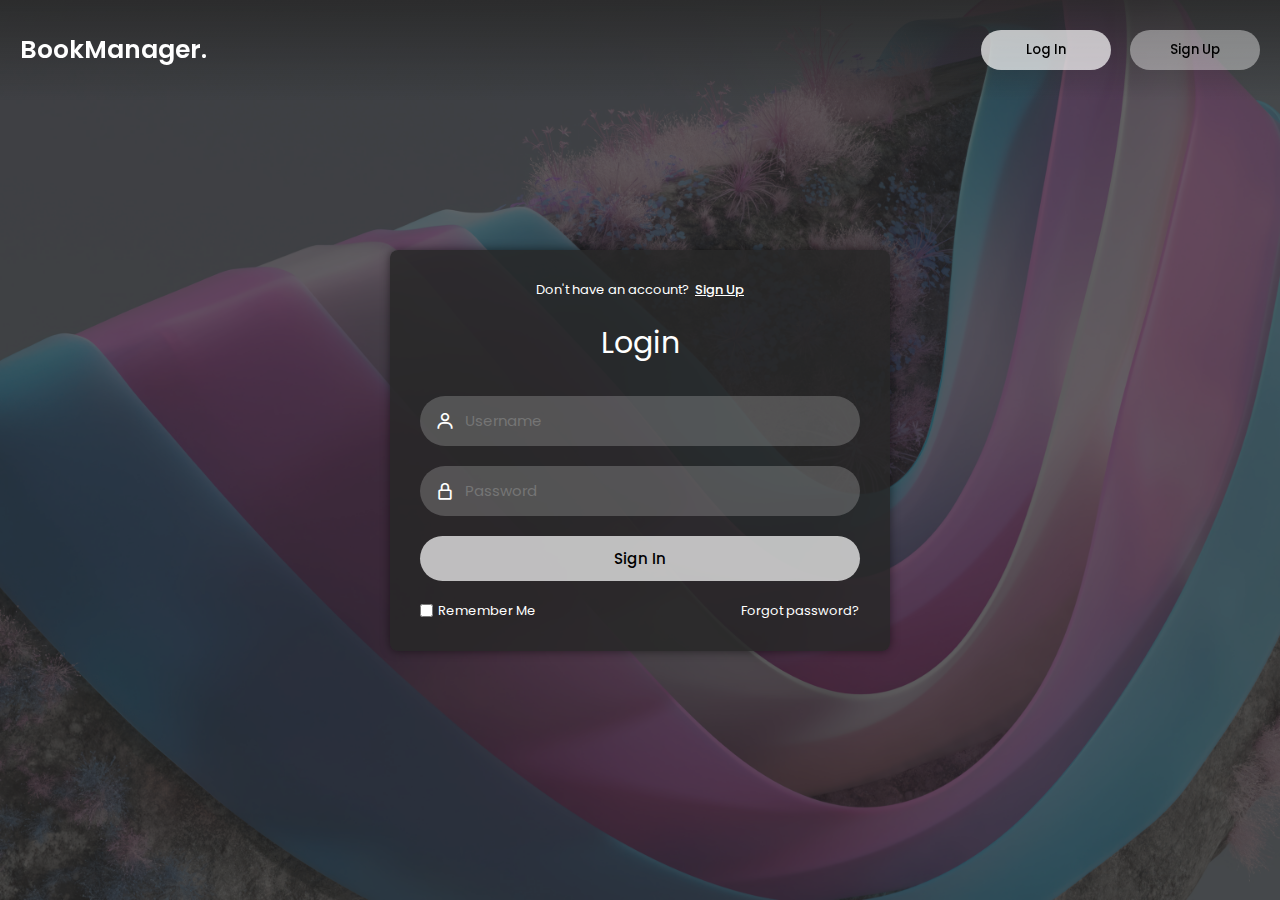
==== commit 978bfc12: "update app.js class" ====
--- a/src/main/resources/static/index.html
+++ b/src/main/resources/static/index.html
@@ -1,94 +1,94 @@
-<!--<!DOCTYPE html>-->
-<!--<html lang="en">-->
-<!--<head>-->
-<!--    <meta charset="UTF-8">-->
-<!--    <meta http-equiv="X-UA-Compatible" content="IE=edge">-->
-<!--    <meta name="viewport" content="width=device-width, initial-scale=1.0">-->
-<!--    <link href='https://unpkg.com/boxicons@2.1.4/css/boxicons.min.css' rel='stylesheet'>-->
-<!--    <link rel="stylesheet" href="style.css">-->
-<!--    <title>Book Manager</title>-->
-<!--</head>-->
-<!--<body>-->
-<!--<div class="wrapper">-->
-<!--    <nav class="nav">-->
-<!--        <div class="nav-logo">-->
-<!--            <p>BookManager.</p>-->
-<!--        </div>-->
-<!--        <div class="nav-button">-->
-<!--            <button class="btn white-btn" id="loginBtn" onclick="showLogin()">Log In</button>-->
-<!--            <button class="btn" id="registerBtn" onclick="showRegister()">Sign Up</button>-->
-<!--        </div>-->
-<!--        <div class="nav-menu-btn">-->
-<!--            <i class="bx bx-menu" onclick="myMenuFunction()"></i>-->
-<!--        </div>-->
-<!--    </nav>-->
+<!DOCTYPE html>
+<html lang="en">
+<head>
+    <meta charset="UTF-8">
+    <meta http-equiv="X-UA-Compatible" content="IE=edge">
+    <meta name="viewport" content="width=device-width, initial-scale=1.0">
+    <link href='https://unpkg.com/boxicons@2.1.4/css/boxicons.min.css' rel='stylesheet'>
+    <link rel="stylesheet" href="style.css">
+    <title>Book Manager</title>
+</head>
+<body>
+<div class="wrapper">
+    <nav class="nav">
+        <div class="nav-logo">
+            <p>BookManager.</p>
+        </div>
+        <div class="nav-button">
+            <button class="btn white-btn" id="loginBtn" onclick="showLogin()">Log In</button>
+            <button class="btn" id="registerBtn" onclick="showRegister()">Sign Up</button>
+        </div>
+        <div class="nav-menu-btn">
+            <i class="bx bx-menu" onclick="myMenuFunction()"></i>
+        </div>
+    </nav>
 
-<!--    <form id="login" style="display: block;">-->
-<!--        <div class="top">-->
-<!--            <span>Don't have an account? <a href="#" onclick="showRegister()">Sign Up</a></span>-->
-<!--            <header>Login</header>-->
-<!--        </div>-->
-<!--        <div class="input-box">-->
-<!--            <input type="text" id="login-username" class="input-field" placeholder="Username" required>-->
-<!--            <i class="bx bx-user"></i>-->
-<!--        </div>-->
-<!--        <div class="input-box">-->
-<!--            <input type="password" id="login-password" class="input-field" placeholder="Password" required>-->
-<!--            <i class="bx bx-lock-alt"></i>-->
-<!--        </div>-->
-<!--        <div class="input-box">-->
-<!--            <input type="submit" class="submit" value="Sign In">-->
-<!--        </div>-->
-<!--        <div class="two-col">-->
-<!--            <div class="one">-->
-<!--                <input type="checkbox" id="login-check">-->
-<!--                <label for="login-check"> Remember Me</label>-->
-<!--            </div>-->
-<!--            <div class="two">-->
-<!--                <label><a href="#">Forgot password?</a></label>-->
-<!--            </div>-->
-<!--        </div>-->
-<!--    </form>-->
+    <form id="login" style="display: block;">
+        <div class="top">
+            <span>Don't have an account? <a href="#" onclick="showRegister()">Sign Up</a></span>
+            <header>Login</header>
+        </div>
+        <div class="input-box">
+            <input type="text" id="login-username" class="input-field" placeholder="Username" required>
+            <i class="bx bx-user"></i>
+        </div>
+        <div class="input-box">
+            <input type="password" id="login-password" class="input-field" placeholder="Password" required>
+            <i class="bx bx-lock-alt"></i>
+        </div>
+        <div class="input-box">
+            <input type="submit" class="submit" value="Sign In">
+        </div>
+        <div class="two-col">
+            <div class="one">
+                <input type="checkbox" id="login-check">
+                <label for="login-check"> Remember Me</label>
+            </div>
+            <div class="two">
+                <label><a href="#">Forgot password?</a></label>
+            </div>
+        </div>
+    </form>
 
-<!--    &lt;!&ndash; Register Form &ndash;&gt;-->
-<!--    <form id="register" style="display: none;">-->
-<!--        <div class="top">-->
-<!--            <span>Have an account? <a href="#" onclick="showLogin()">Login</a></span>-->
-<!--            <header>Sign Up</header>-->
-<!--        </div>-->
-<!--        <div class="two-forms">-->
-<!--            <div class="input-box">-->
-<!--                <input type="text" id="first-name" class="input-field" placeholder="Firstname" required>-->
-<!--                <i class="bx bx-user"></i>-->
-<!--            </div>-->
-<!--            <div class="input-box">-->
-<!--                <input type="text" id="last-name" class="input-field" placeholder="Lastname" required>-->
-<!--                <i class="bx bx-user"></i>-->
-<!--            </div>-->
-<!--        </div>-->
-<!--        <div class="input-box">-->
-<!--            <input type="text" id="register-email" class="input-field" placeholder="UserName" required>-->
-<!--            <i class="bx bx-user"></i>-->
-<!--        </div>-->
-<!--        <div class="input-box">-->
-<!--            <input type="password" id="register-password" class="input-field" placeholder="Password" required>-->
-<!--            <i class="bx bx-lock-alt"></i>-->
-<!--        </div>-->
-<!--        <div class="input-box">-->
-<!--            <input type="submit" class="submit" value="Register">-->
-<!--        </div>-->
-<!--        <div class="two-col">-->
-<!--            <div class="one">-->
-<!--                <input type="checkbox" id="register-check">-->
-<!--                <label for="register-check"> Remember Me</label>-->
-<!--            </div>-->
-<!--            <div class="two">-->
-<!--                <label><a href="#">Terms & conditions</a></label>-->
-<!--            </div>-->
-<!--        </div>-->
-<!--    </form>-->
-<!--</div>-->
+    <!-- Register Form -->
+    <form id="register" style="display: none;">
+        <div class="top">
+            <span>Have an account? <a href="#" onclick="showLogin()">Login</a></span>
+            <header>Sign Up</header>
+        </div>
+        <div class="two-forms">
+            <div class="input-box">
+                <input type="text" id="first-name" class="input-field" placeholder="Firstname" required>
+                <i class="bx bx-user"></i>
+            </div>
+            <div class="input-box">
+                <input type="text" id="last-name" class="input-field" placeholder="Lastname" required>
+                <i class="bx bx-user"></i>
+            </div>
+        </div>
+        <div class="input-box">
+            <input type="text" id="register-email" class="input-field" placeholder="UserName" required>
+            <i class="bx bx-user"></i>
+        </div>
+        <div class="input-box">
+            <input type="password" id="register-password" class="input-field" placeholder="Password" required>
+            <i class="bx bx-lock-alt"></i>
+        </div>
+        <div class="input-box">
+            <input type="submit" class="submit" value="Register">
+        </div>
+        <div class="two-col">
+            <div class="one">
+                <input type="checkbox" id="register-check">
+                <label for="register-check"> Remember Me</label>
+            </div>
+            <div class="two">
+                <label><a href="#">Terms & conditions</a></label>
+            </div>
+        </div>
+    </form>
+</div>
 
-<!--<script src="login.js"></script>-->
-<!--</body>-->
-<!--</html>-->+<script src="login.js"></script>
+</body>
+</html>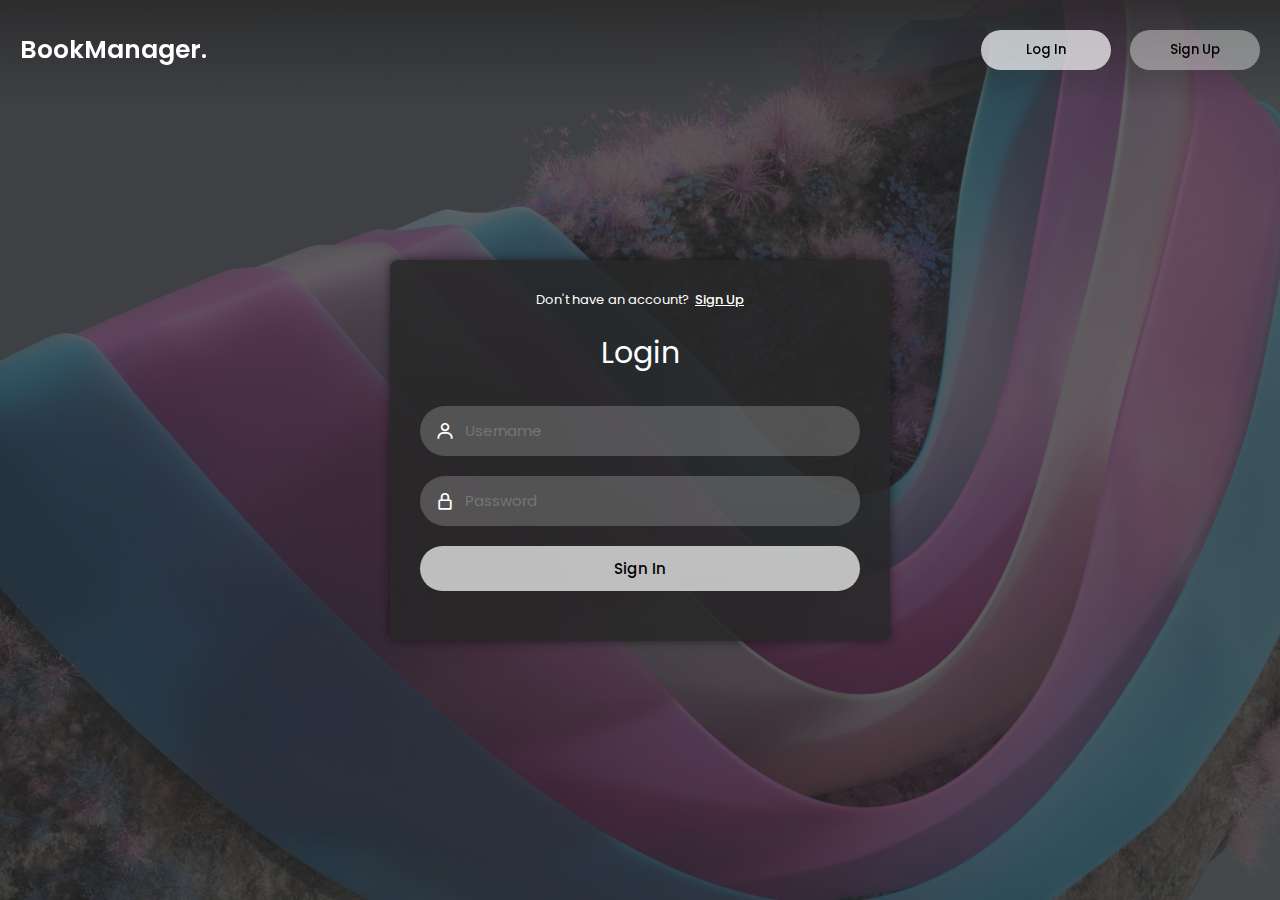
==== commit 1cf4af6b: "update app.js class and update login.js" ====
--- a/src/main/resources/static/index.html
+++ b/src/main/resources/static/index.html
@@ -18,9 +18,6 @@
             <button class="btn white-btn" id="loginBtn" onclick="showLogin()">Log In</button>
             <button class="btn" id="registerBtn" onclick="showRegister()">Sign Up</button>
         </div>
-        <div class="nav-menu-btn">
-            <i class="bx bx-menu" onclick="myMenuFunction()"></i>
-        </div>
     </nav>
 
     <form id="login" style="display: block;">
@@ -38,15 +35,6 @@
         </div>
         <div class="input-box">
             <input type="submit" class="submit" value="Sign In">
-        </div>
-        <div class="two-col">
-            <div class="one">
-                <input type="checkbox" id="login-check">
-                <label for="login-check"> Remember Me</label>
-            </div>
-            <div class="two">
-                <label><a href="#">Forgot password?</a></label>
-            </div>
         </div>
     </form>
 
@@ -77,18 +65,9 @@
         <div class="input-box">
             <input type="submit" class="submit" value="Register">
         </div>
-        <div class="two-col">
-            <div class="one">
-                <input type="checkbox" id="register-check">
-                <label for="register-check"> Remember Me</label>
-            </div>
-            <div class="two">
-                <label><a href="#">Terms & conditions</a></label>
-            </div>
-        </div>
     </form>
 </div>
 
 <script src="login.js"></script>
 </body>
-</html>+</html>
